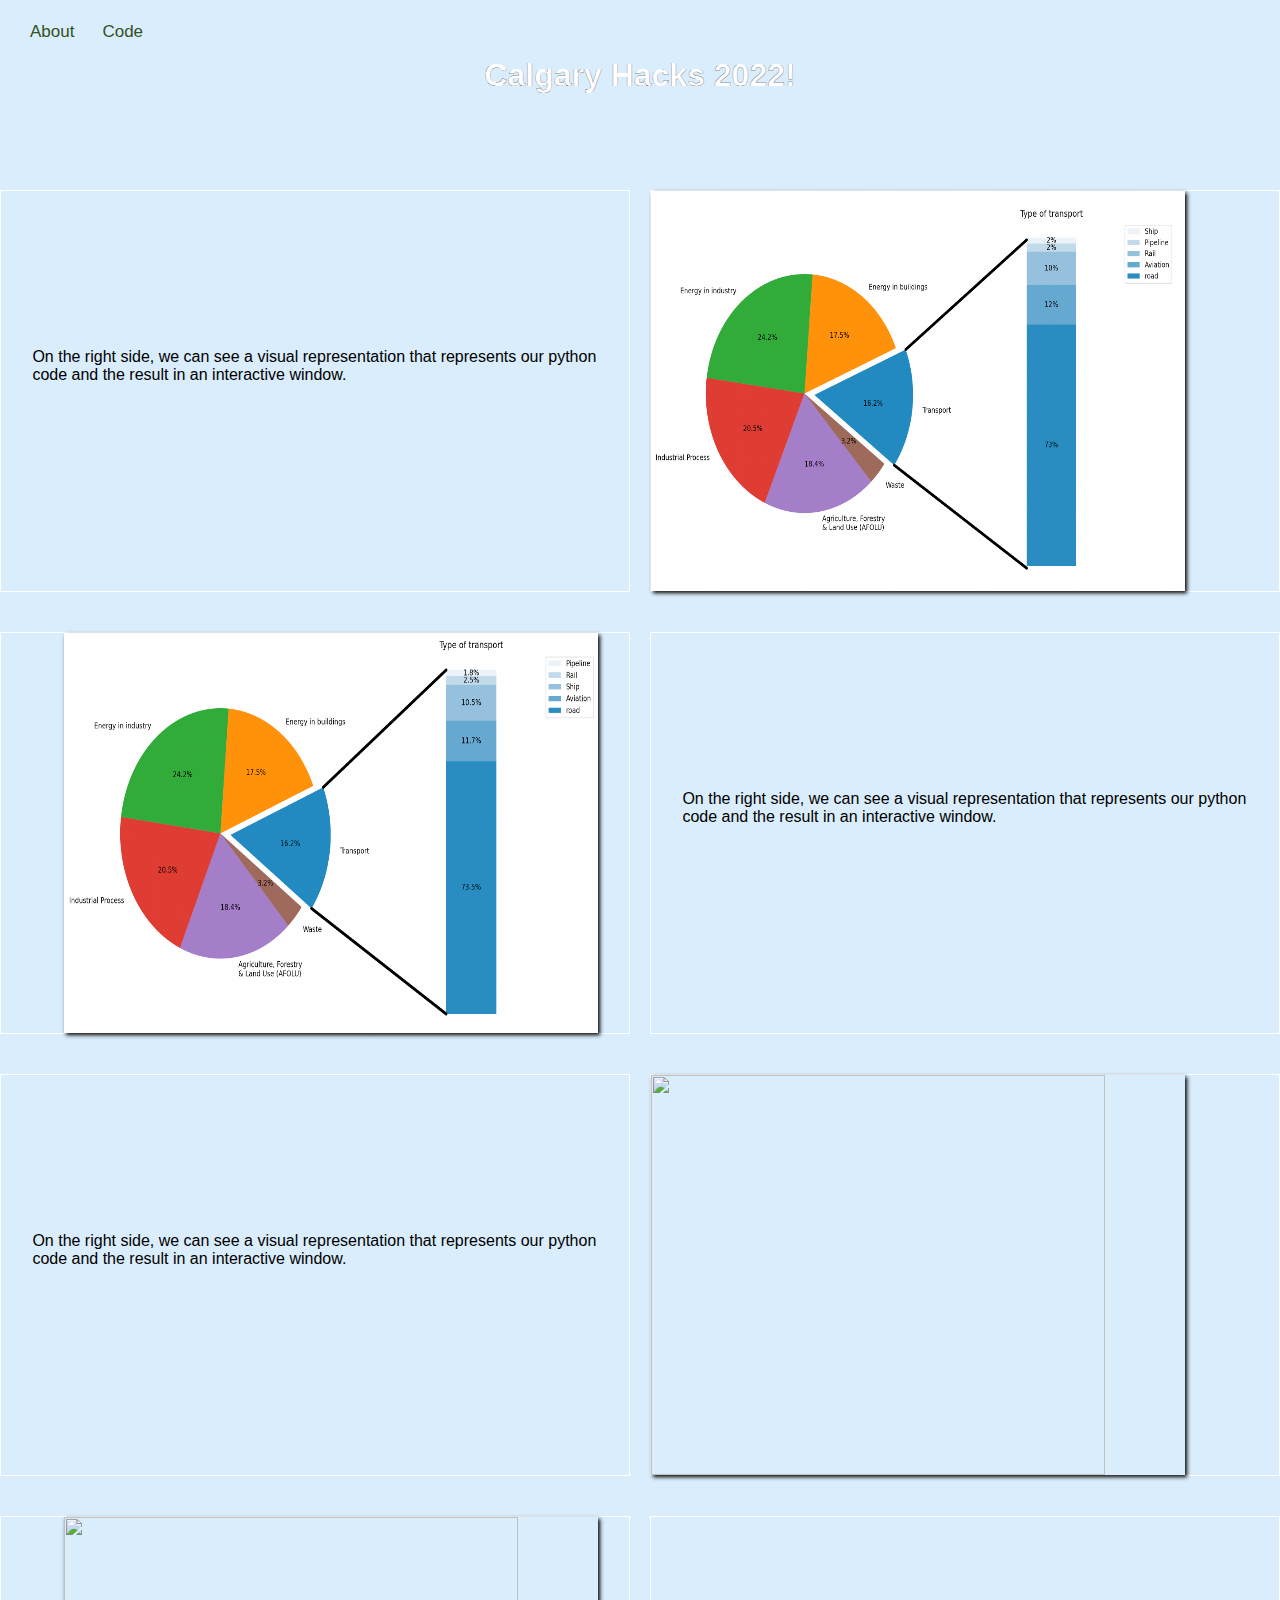
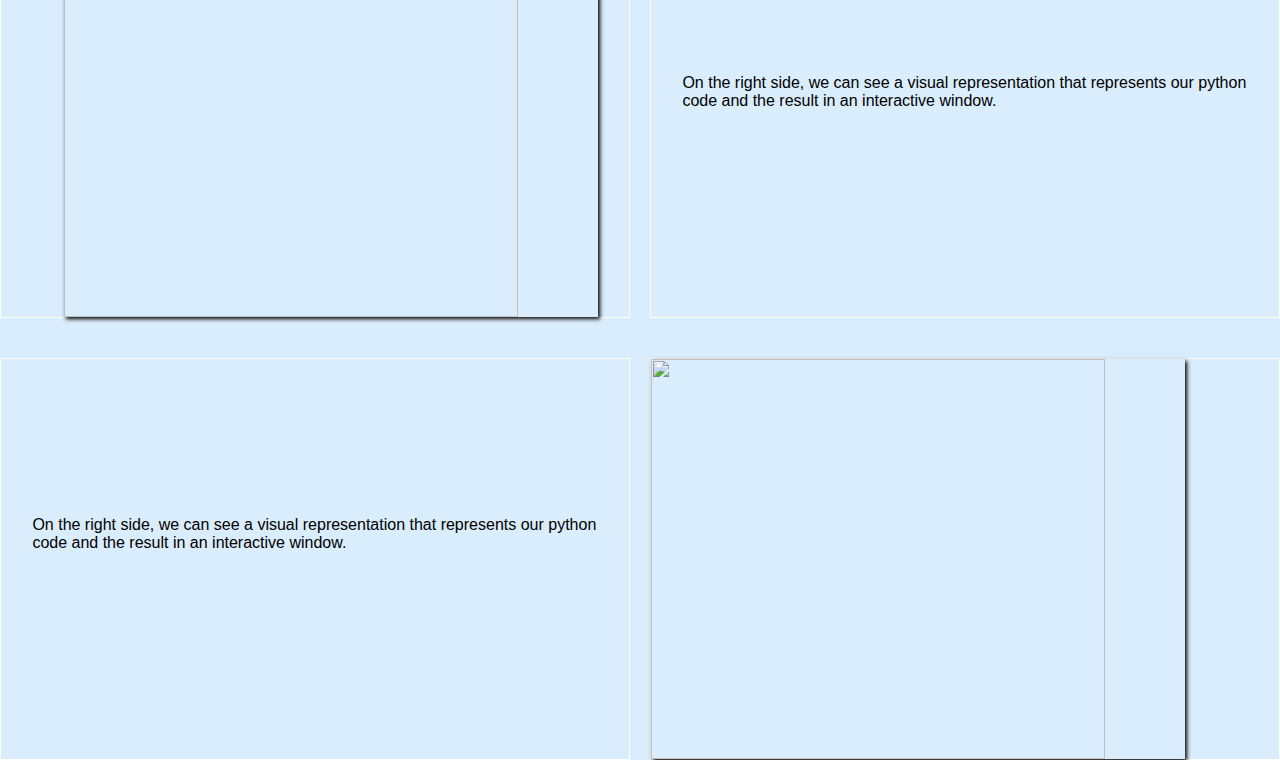
==== index.html @ 286ade3c "Update index.html" ====
<html>
  <head>
    <title>CalgaryHacks</title>
    <link href="https://psycho-baller.github.io/CalgaryHacks/index_css.css" rel="stylesheet" type="text/css"/>
  </head>
  
  <body>
    <link href="https://psycho-baller.github.io/CalgaryHacks/mobile.html" media="screen and (max-width: 550px)" />

    
    <audio autoplay>
    <source src="https://psycho-baller.github.io/CalgaryHacks/song.mp3" type="audio/mpeg">
    </audio>
    
    <div class="headline">
      
    <video class="vid" width="100%" autoplay muted>
    <source src="https://psycho-baller.github.io/CalgaryHacks/images/Forest - 18534-2.mp4" type="video/mp4">
    </video>
      
    <div class="buttons">
    <div class="pill-nav">
    <a href="https://psycho-baller.github.io/CalgaryHacks/about.html">About</a>
    <a href="https://github.com/psycho-baller/CalgaryHacks">Code</a>
    </div>
    </div>
      
    <h1 class="intro">Calgary Hacks 2022!</h1>
      
    </div>
    
    <!-- 1 -->
    
    <div class="flex-container">

    <div class="flex-child magenta">
      <p class="paragraph_left">On the right side, we can see a visual representation that represents our python code and the result in an interactive window.</p>
    </div>
    
    <div class="flex-child green">
      <img class="img_right" src="https://psycho-baller.github.io/CalgaryHacks/images/1.png">
      <!--<iframe src="https://trinket.io/embed/python/3d8d7ce66b?runOption=run" width="100%" height="356" frameborder="0" marginwidth="0" marginheight="0" allowfullscreen></iframe>-->
    </div>
  
    </div>
    
    <!-- 2 -->
    
    <div class="flex-container">
        
    <div class="flex-child magenta">
      <img class="img_left" src="https://psycho-baller.github.io/CalgaryHacks/images/2.png">
    </div>
    
    <div class="flex-child green">
      <p class="paragraph_right">On the right side, we can see a visual representation that represents our python code and the result in an interactive window.</p>
    </div>
  
    </div>
    
    <!-- 3 -->
    
    <div class="flex-container">

    <div class="flex-child magenta">
      <p class="paragraph_left">On the right side, we can see a visual representation that represents our python code and the result in an interactive window.</p>
    </div>
    
    <div class="flex-child green">
      <img class="img_right" src="https://psycho-baller.github.io/CalgaryHacks/images/3.png">
      <!--<iframe src="https://trinket.io/embed/python/3d8d7ce66b?runOption=run" width="100%" height="356" frameborder="0" marginwidth="0" marginheight="0" allowfullscreen></iframe>-->
    </div>
  
    </div>
    
    <!-- 4 -->
    
    <div class="flex-container">
        
    <div class="flex-child magenta">
      <img class="img_left" src="https://psycho-baller.github.io/CalgaryHacks/images/4.png">
    </div>
    
    <div class="flex-child green">
      <p class="paragraph_right">On the right side, we can see a visual representation that represents our python code and the result in an interactive window.</p>
    </div>
  
    </div>
    
    <!-- 5 -->
    
    <div class="flex-container">

    <div class="flex-child magenta">
      <p class="paragraph_left">On the right side, we can see a visual representation that represents our python code and the result in an interactive window.</p>
    </div>
    
    <div class="flex-child green">
      <img class="img_right" src="https://psycho-baller.github.io/CalgaryHacks/images/5.png">
      <!--<iframe src="https://trinket.io/embed/python/3d8d7ce66b?runOption=run" width="100%" height="356" frameborder="0" marginwidth="0" marginheight="0" allowfullscreen></iframe>-->
    </div>
  
    </div>
    
  </body>

</html>
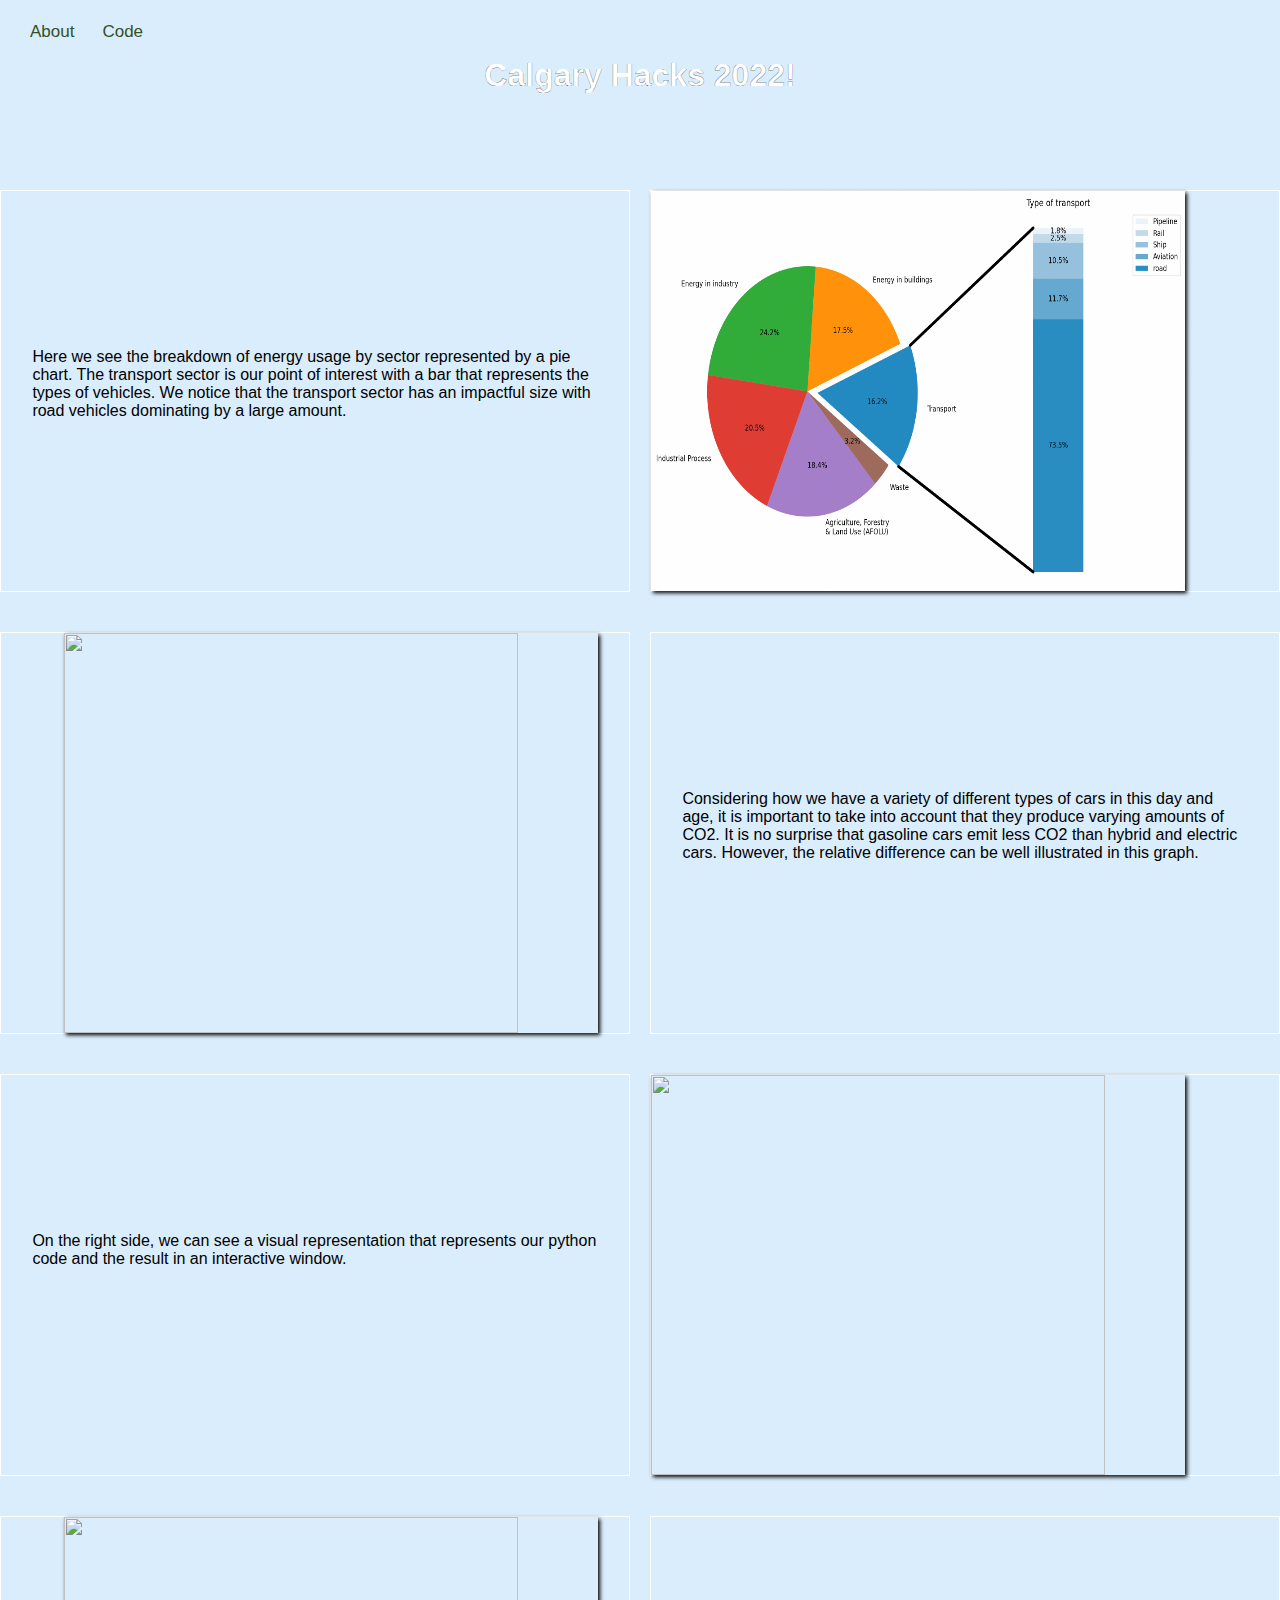
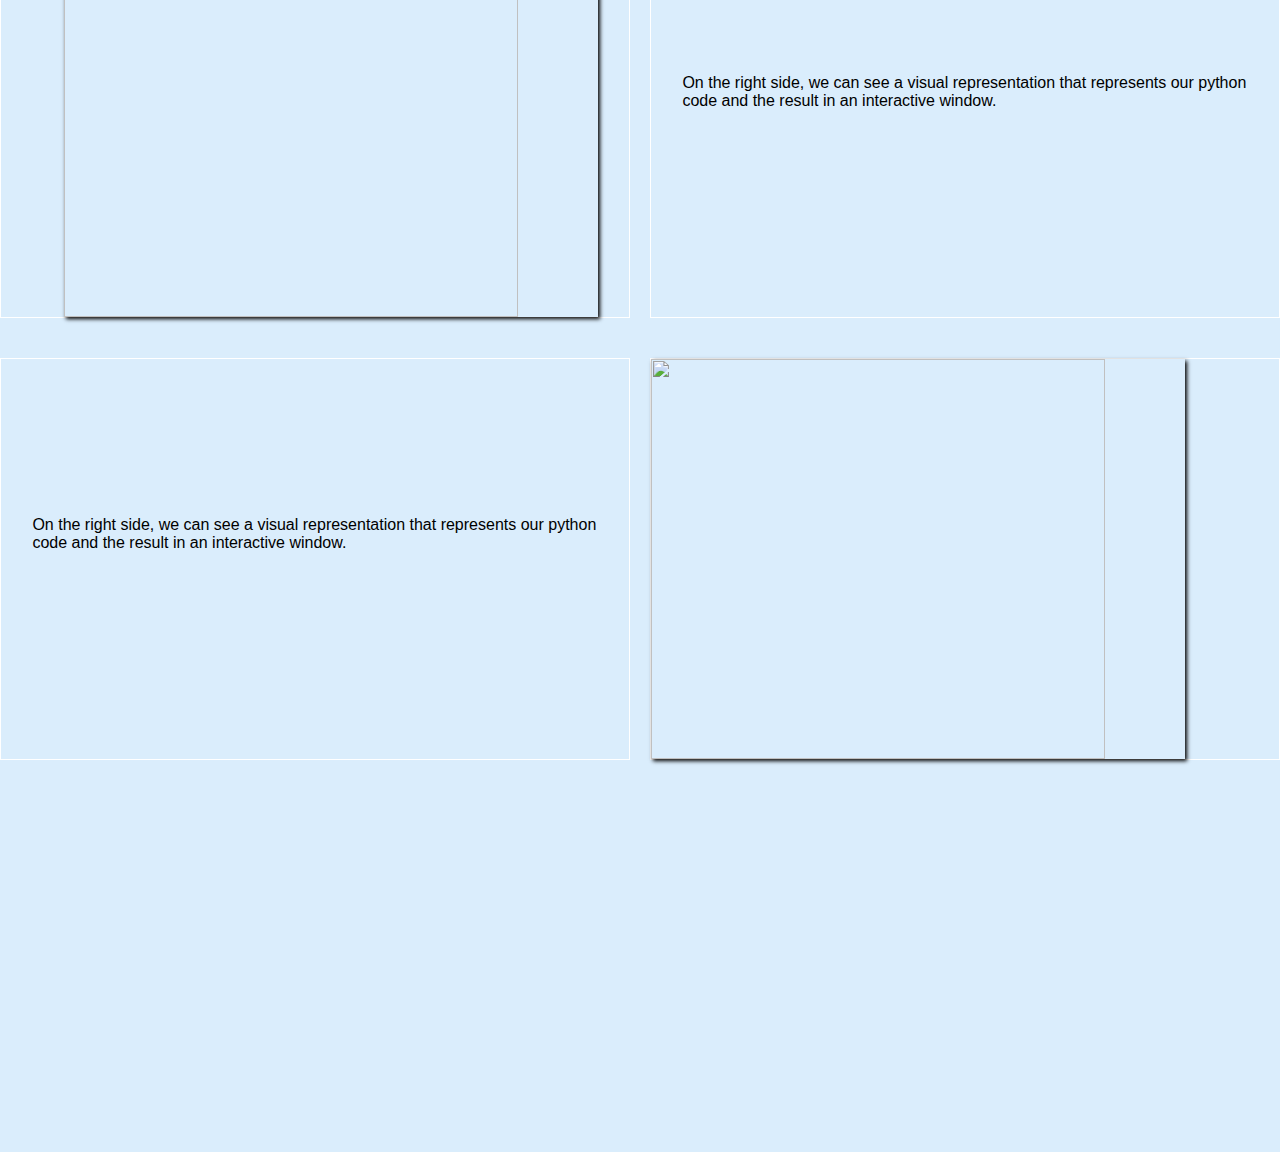
==== commit e830a734: "Update index.html" ====
--- a/index.html
+++ b/index.html
@@ -4,13 +4,171 @@
     <link href="https://psycho-baller.github.io/CalgaryHacks/index_css.css" rel="stylesheet" type="text/css"/>
   </head>
   
+  <style>
+  @media only screen and (max-width: 450px){
+  
+    *{
+  margin: 0;
+  padding: 0;
+  font-family: Arial, Helvetica, sans-serif;
+}
+
+body{
+ font-family: Arial, Helvetica, sans-serif; 
+ background-color: rgb(218, 237, 252);
+}
+.intro{
+  color: white;
+  -webkit-text-stroke: 0.2px black;
+  /*text-align: center;*/
+  position: absolute;
+  z-index: 1;
+  top: 50%;
+  left: 50%;
+  transform: translate(-50%, -50%);
+  display: none;
+}
+
+.headline{
+  width: 100%;
+  margin: 0;
+  padding: 0;
+  position: relative;
+  text-align: center;
+  display: none;
+}
+
+.vid{
+ margin: 0;
+ padding: 0;
+ height: 100%;
+}
+
+.flex-container {
+    display: flex;
+  display: none;
+}
+
+.flex-child {
+    flex: 1;
+    border: 1px solid white;
+    margin-top: 40px;
+    /*margin-bottom: 40px;*/
+  display: none;
+}  
+
+.flex-child:first-child {
+    margin-right: 20px;
+    /*margin-left: 20px;*/
+  display: none;
+} 
+.flex-child:second-child{
+    margin-right: 20px; 
+  display: none;
+}
+
+
+.img_right{
+  width: 85%;
+  height: 400;
+  box-shadow: 2px 2px 4px #000000;
+  /*margin-left: 10%;*/
+  margin-right: 10%;
+  display: none;
+}
+
+
+.buttons{
+  position: absolute;
+  top: 8px;
+  left: 16px;
+  display: none;
+}
+.pill-nav a {
+  display: inline-block;
+  color: rgb(51,81,37);
+  text-align: center;
+  padding: 14px;
+  text-decoration: none;
+  font-size: 17px;
+  border-radius: 5px;
+  z-index: 1;
+  float: left;
+  display: none;
+}
+
+.pill-nav a:hover {
+  background-color: green;
+  color: black;
+  display: none;
+}
+
+.paragraph_left{
+  margin-top: 25%;
+  margin-right: 5%;
+  margin-left: 5%;
+  display: none;
+}
+
+.img_left{
+  width: 85%;
+  height: 400;
+  box-shadow: 2px 2px 4px #000000;
+  margin-left: 10%;
+  /*margin-right: 10%;*/
+  display: none;
+}
+
+.paragraph_right{
+  margin-top: 25%;
+  margin-right: 5%;
+  margin-left: 5%;
+  display: none;
+}
+
+
+.column {
+  float: left;
+  width: 25%;
+  margin-bottom: 16px;
+  padding: 0 8px;
+  display: none;
+}
+
+.card {
+  box-shadow: 0 4px 8px 0 rgba(0, 0, 0, 0.2);
+  margin: 8px;
+  display: none;
+}
+
+.container {
+  padding: 0 16px;
+  display: none;
+}
+
+.container::after, .row::after {
+  content: "";
+  clear: both;
+  display: table;
+  display: none;
+}
+
+.title {
+  color: grey;
+  display: none;
+}
+  
+  }
+
+  </style>
+  
   <body>
-    <link href="https://psycho-baller.github.io/CalgaryHacks/mobile.html" media="screen and (max-width: 550px)" />
-
-    
-    <audio autoplay>
+    <!--<link href="https://psycho-baller.github.io/CalgaryHacks/mobile.html" media="screen and (max-width: 550px)" />-->
+
+    
+    <!--<audio autoplay>
     <source src="https://psycho-baller.github.io/CalgaryHacks/song.mp3" type="audio/mpeg">
-    </audio>
+    </audio>-->
     
     <div class="headline">
       
@@ -34,7 +192,7 @@
     <div class="flex-container">
 
     <div class="flex-child magenta">
-      <p class="paragraph_left">On the right side, we can see a visual representation that represents our python code and the result in an interactive window.</p>
+      <p class="paragraph_left">Here we see the breakdown of energy usage by sector represented by a pie chart. The transport sector is our point of interest with a bar that represents the types of vehicles. We notice that the transport sector has an impactful size with road vehicles dominating by a large amount.</p>
     </div>
     
     <div class="flex-child green">
@@ -53,7 +211,7 @@
     </div>
     
     <div class="flex-child green">
-      <p class="paragraph_right">On the right side, we can see a visual representation that represents our python code and the result in an interactive window.</p>
+      <p class="paragraph_right">Considering how we have a variety of different types of cars in this day and age, it is important to take into account that they produce varying amounts of CO2. It is no surprise that gasoline cars emit less CO2 than hybrid and electric cars. However, the relative difference can be well illustrated in this graph.</p>
     </div>
   
     </div>
@@ -102,6 +260,9 @@
   
     </div>
     
+    <br><br>
+    <iframe src="https://trinket.io/embed/python/f6bc8fa0df" width="100%" height="356" frameborder="0" marginwidth="0" marginheight="0" allowfullscreen></iframe>
+    
   </body>
 
 </html>
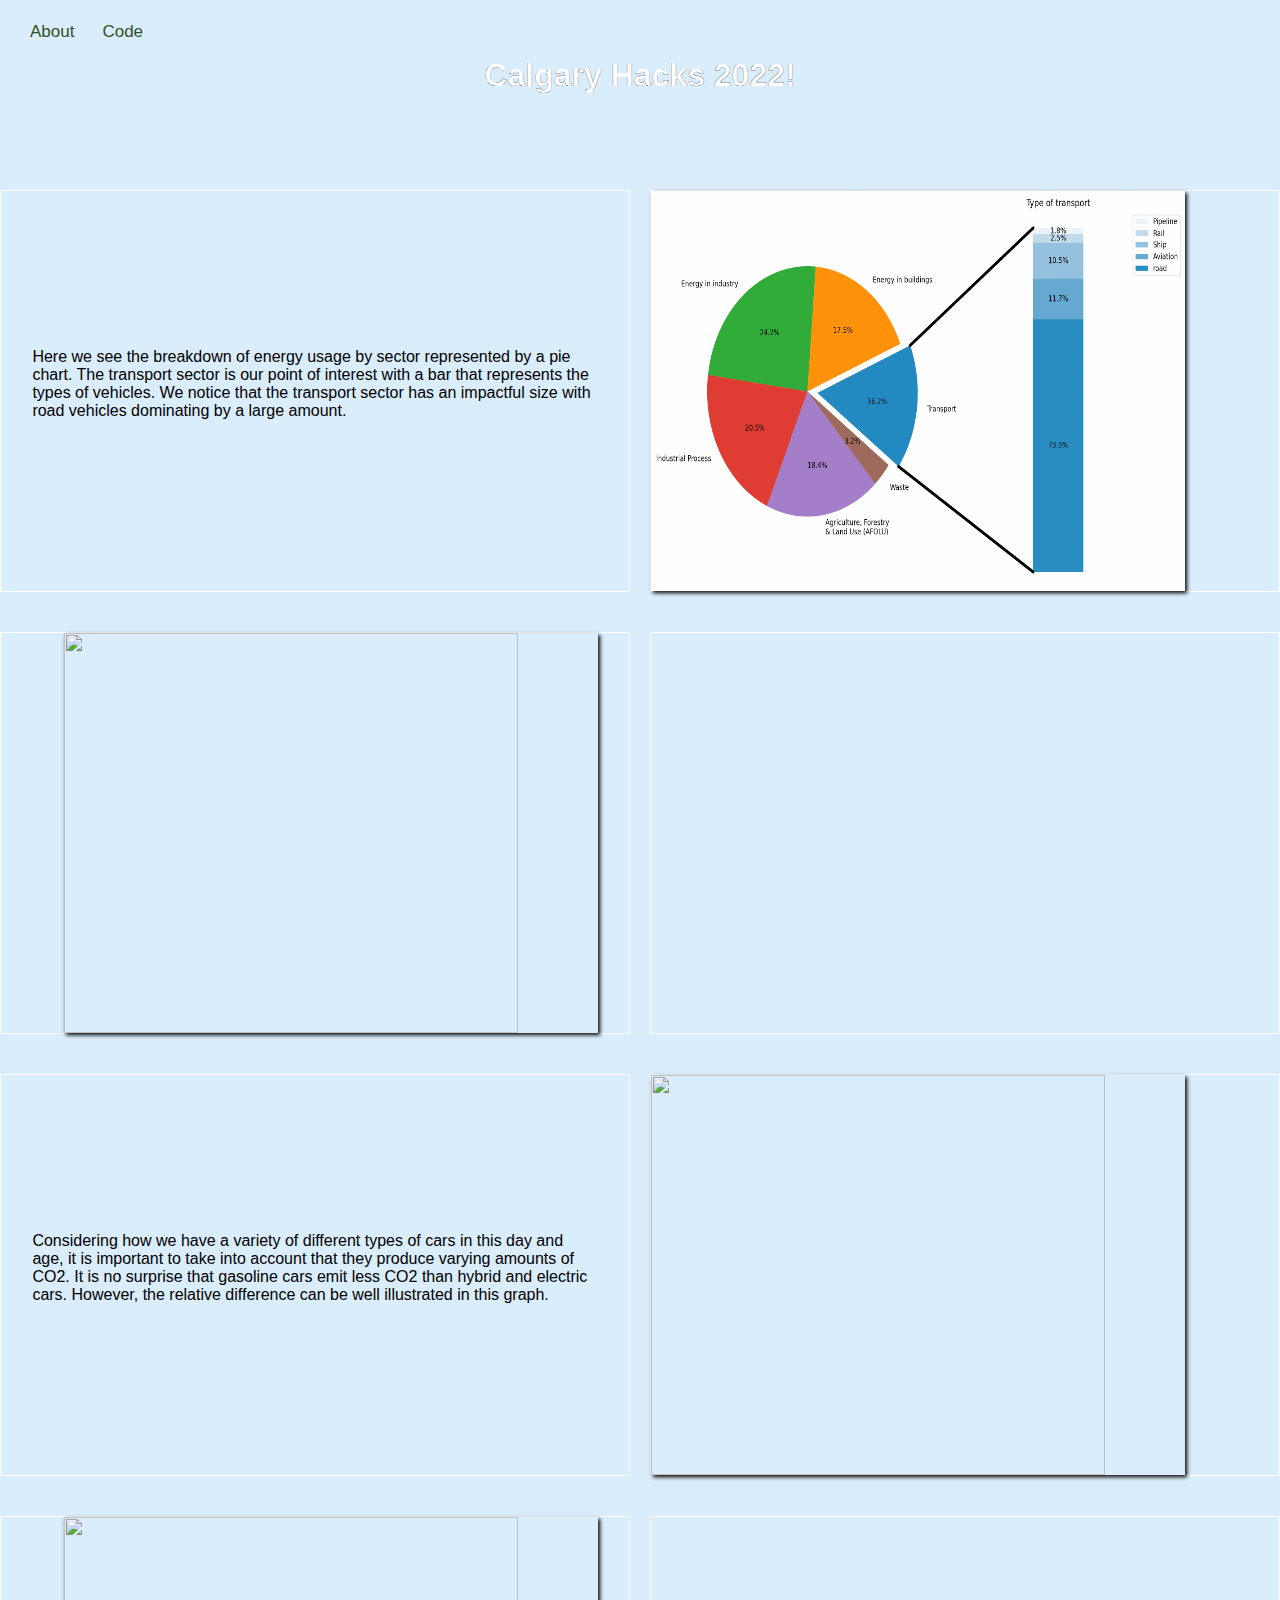
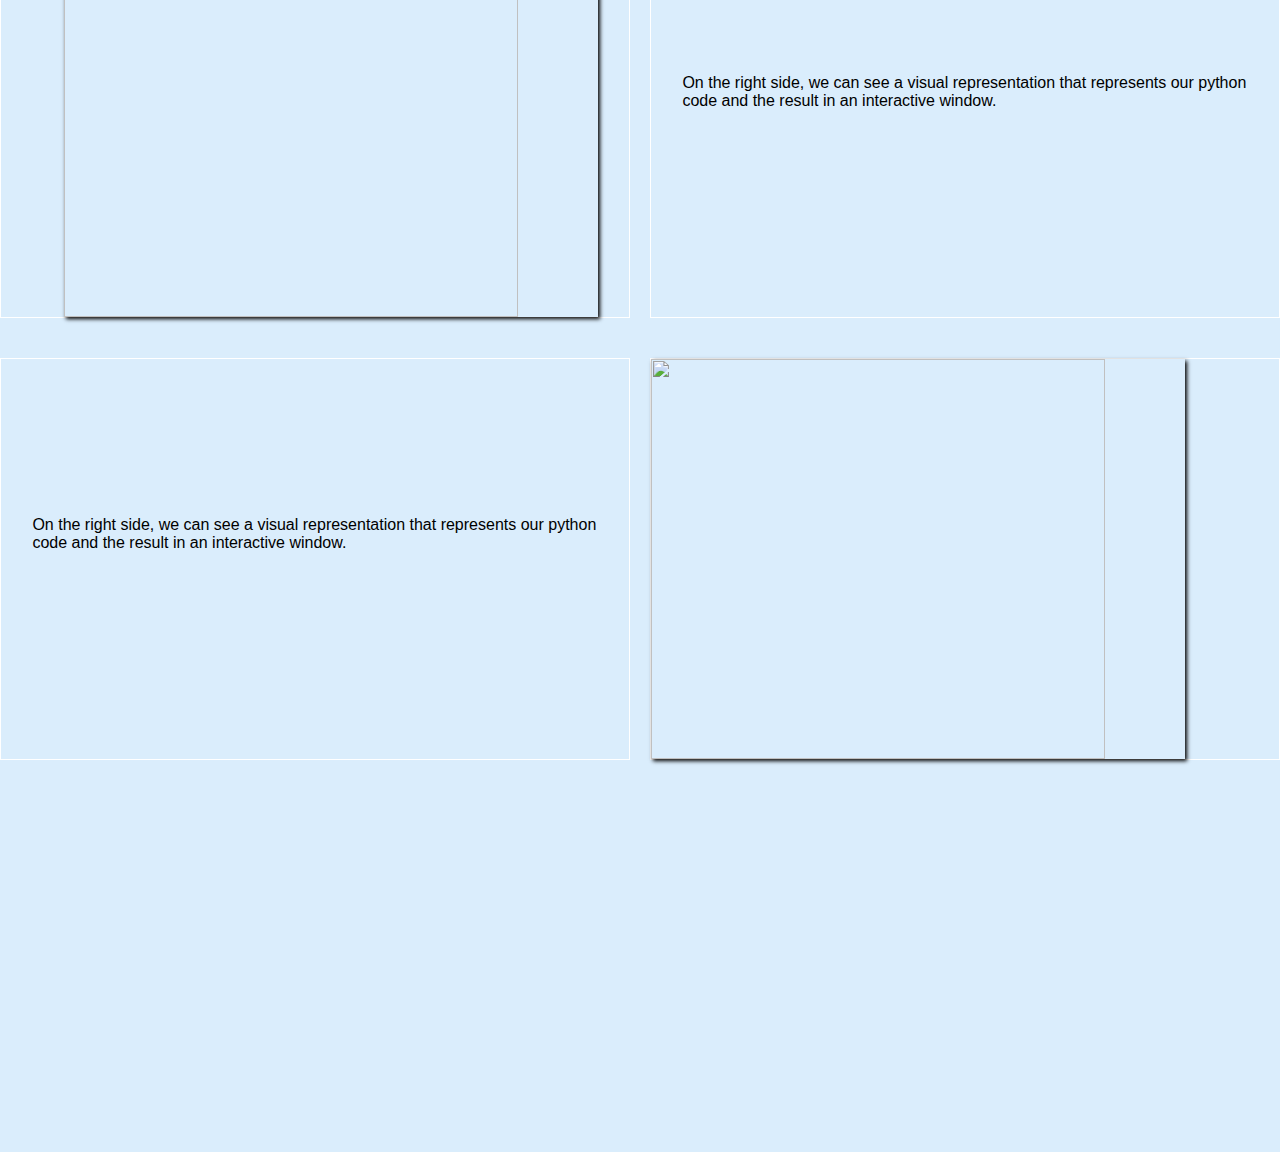
==== commit b4cd252e: "Update index.html" ====
--- a/index.html
+++ b/index.html
@@ -211,7 +211,7 @@
     </div>
     
     <div class="flex-child green">
-      <p class="paragraph_right">Considering how we have a variety of different types of cars in this day and age, it is important to take into account that they produce varying amounts of CO2. It is no surprise that gasoline cars emit less CO2 than hybrid and electric cars. However, the relative difference can be well illustrated in this graph.</p>
+      <p class="paragraph_right"></p>
     </div>
   
     </div>
@@ -221,7 +221,7 @@
     <div class="flex-container">
 
     <div class="flex-child magenta">
-      <p class="paragraph_left">On the right side, we can see a visual representation that represents our python code and the result in an interactive window.</p>
+      <p class="paragraph_left">Considering how we have a variety of different types of cars in this day and age, it is important to take into account that they produce varying amounts of CO2. It is no surprise that gasoline cars emit less CO2 than hybrid and electric cars. However, the relative difference can be well illustrated in this graph.</p>
     </div>
     
     <div class="flex-child green">
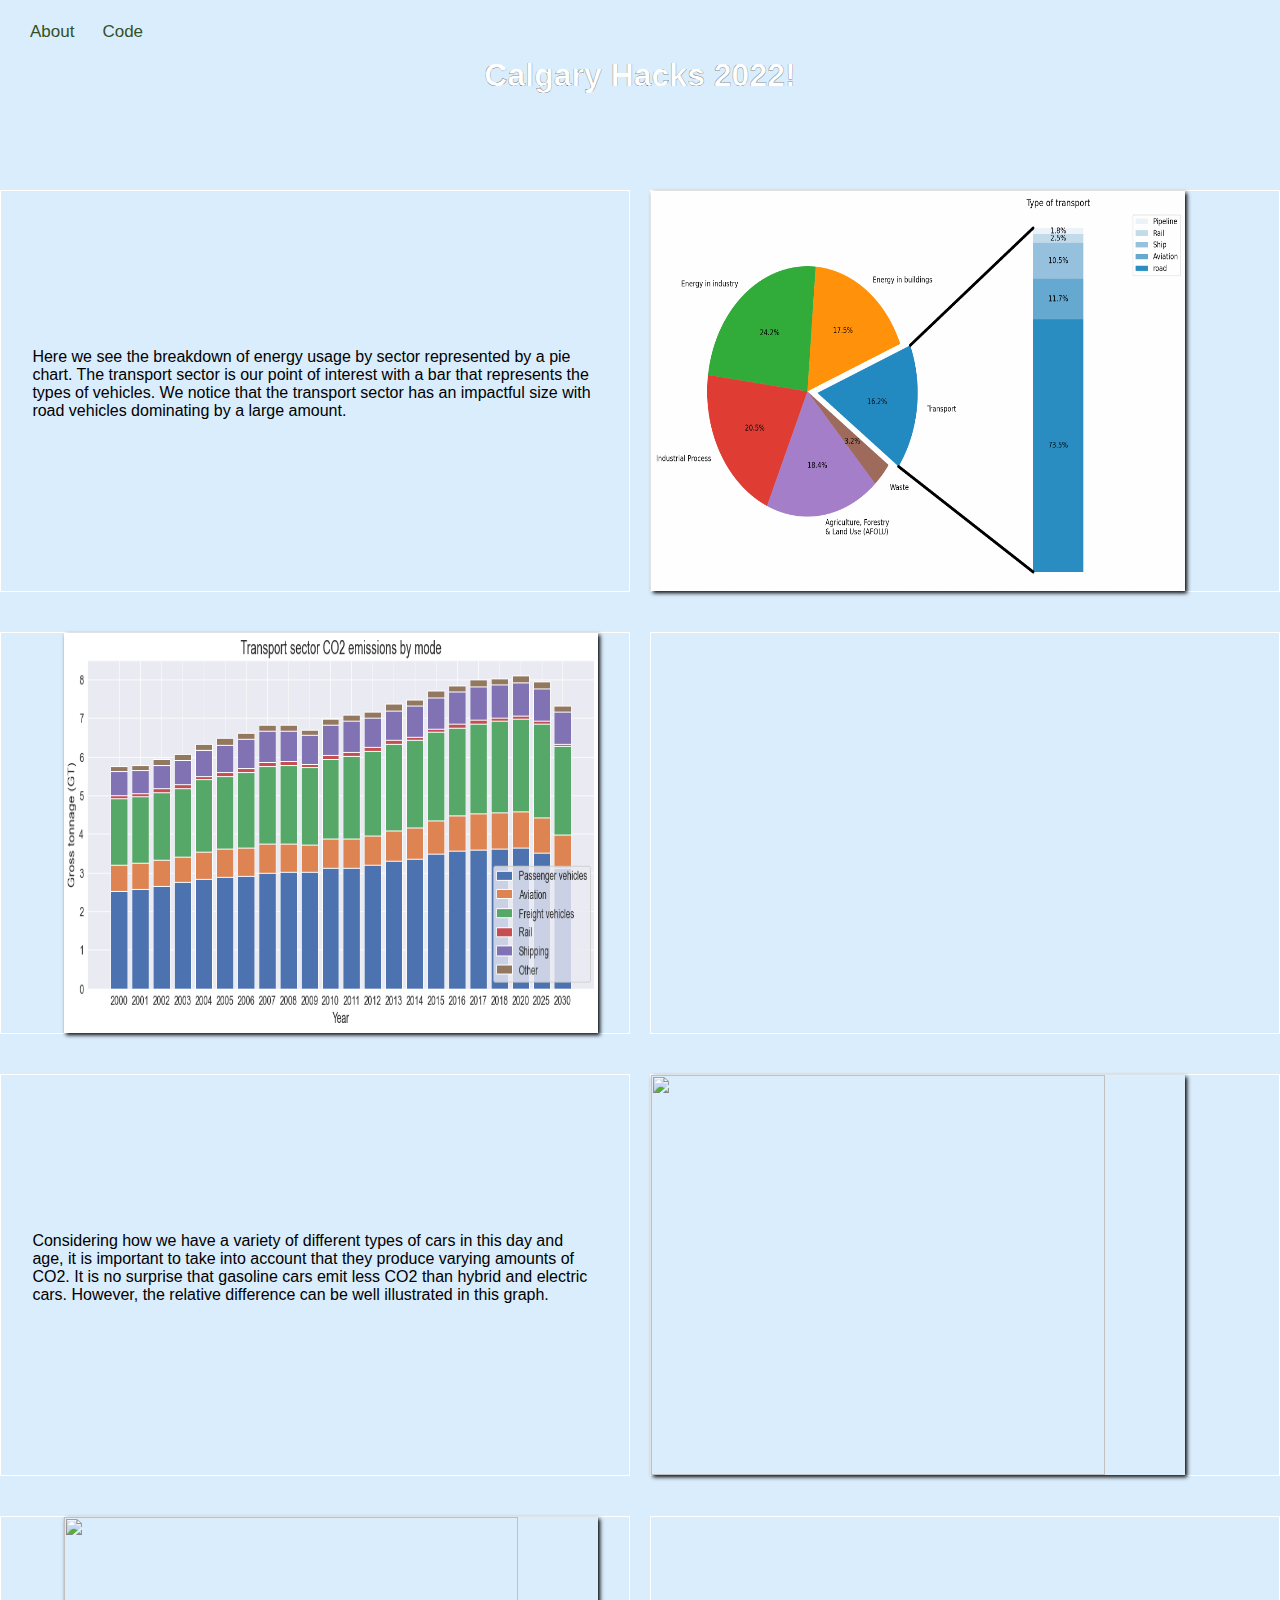
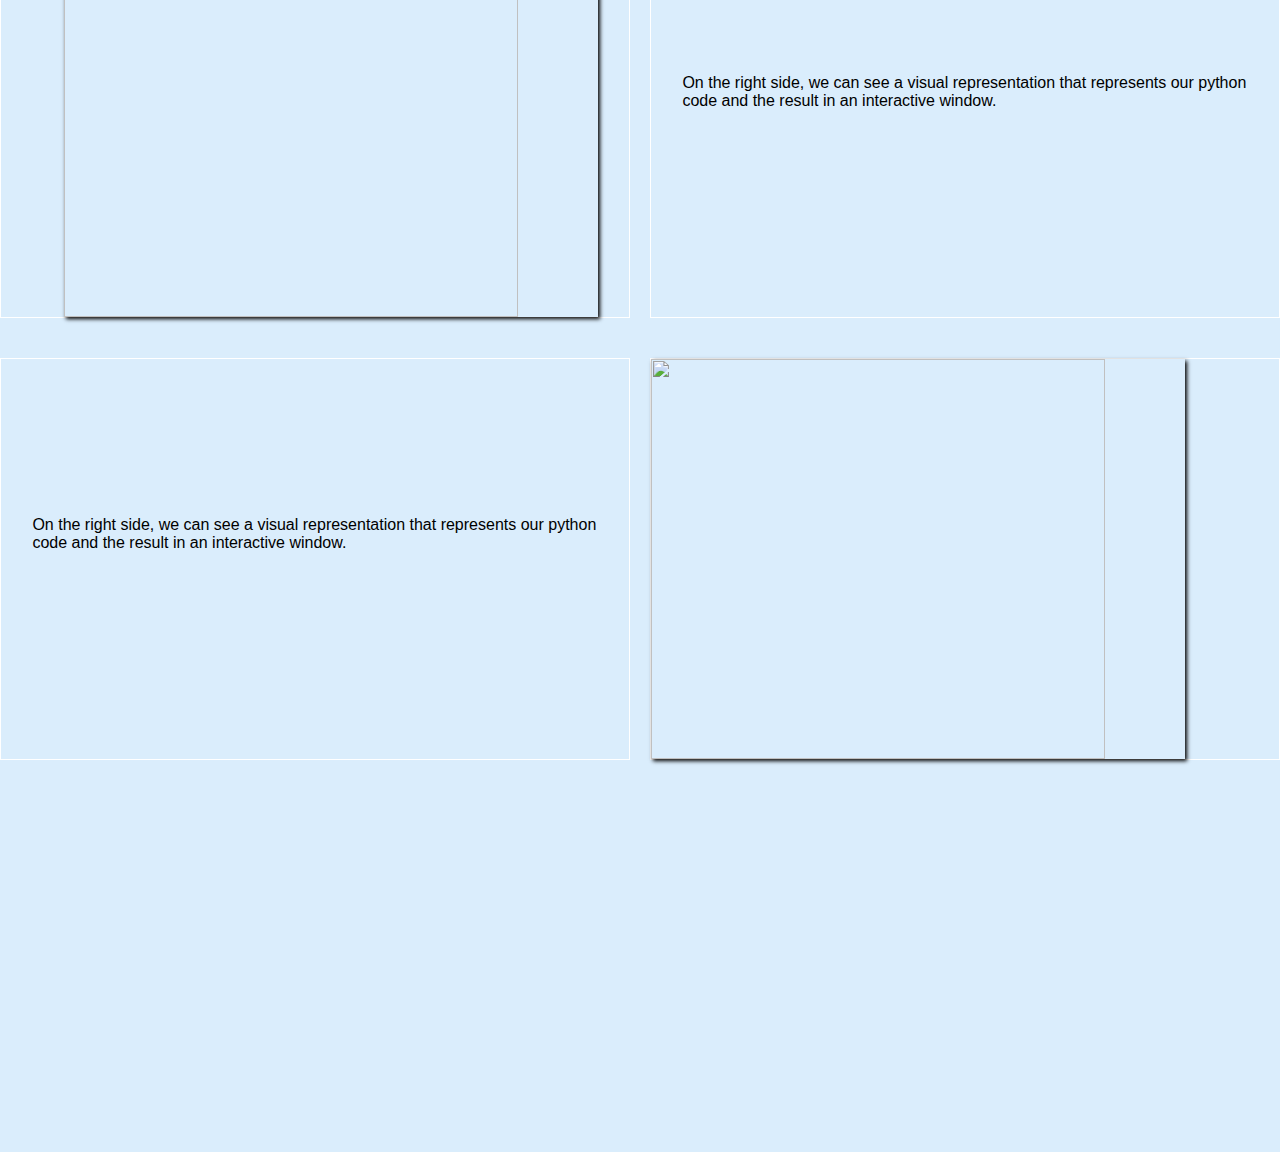
==== commit 5fb5c360: "Update index.html" ====
--- a/index.html
+++ b/index.html
@@ -163,6 +163,8 @@
   </style>
   
   <body>
+    <link rel="icon" href="https://psycho-baller.github.io/CalgaryHacks/images/favicon.ico" type="image/x-icon">
+    
     <!--<link href="https://psycho-baller.github.io/CalgaryHacks/mobile.html" media="screen and (max-width: 550px)" />-->
 
     
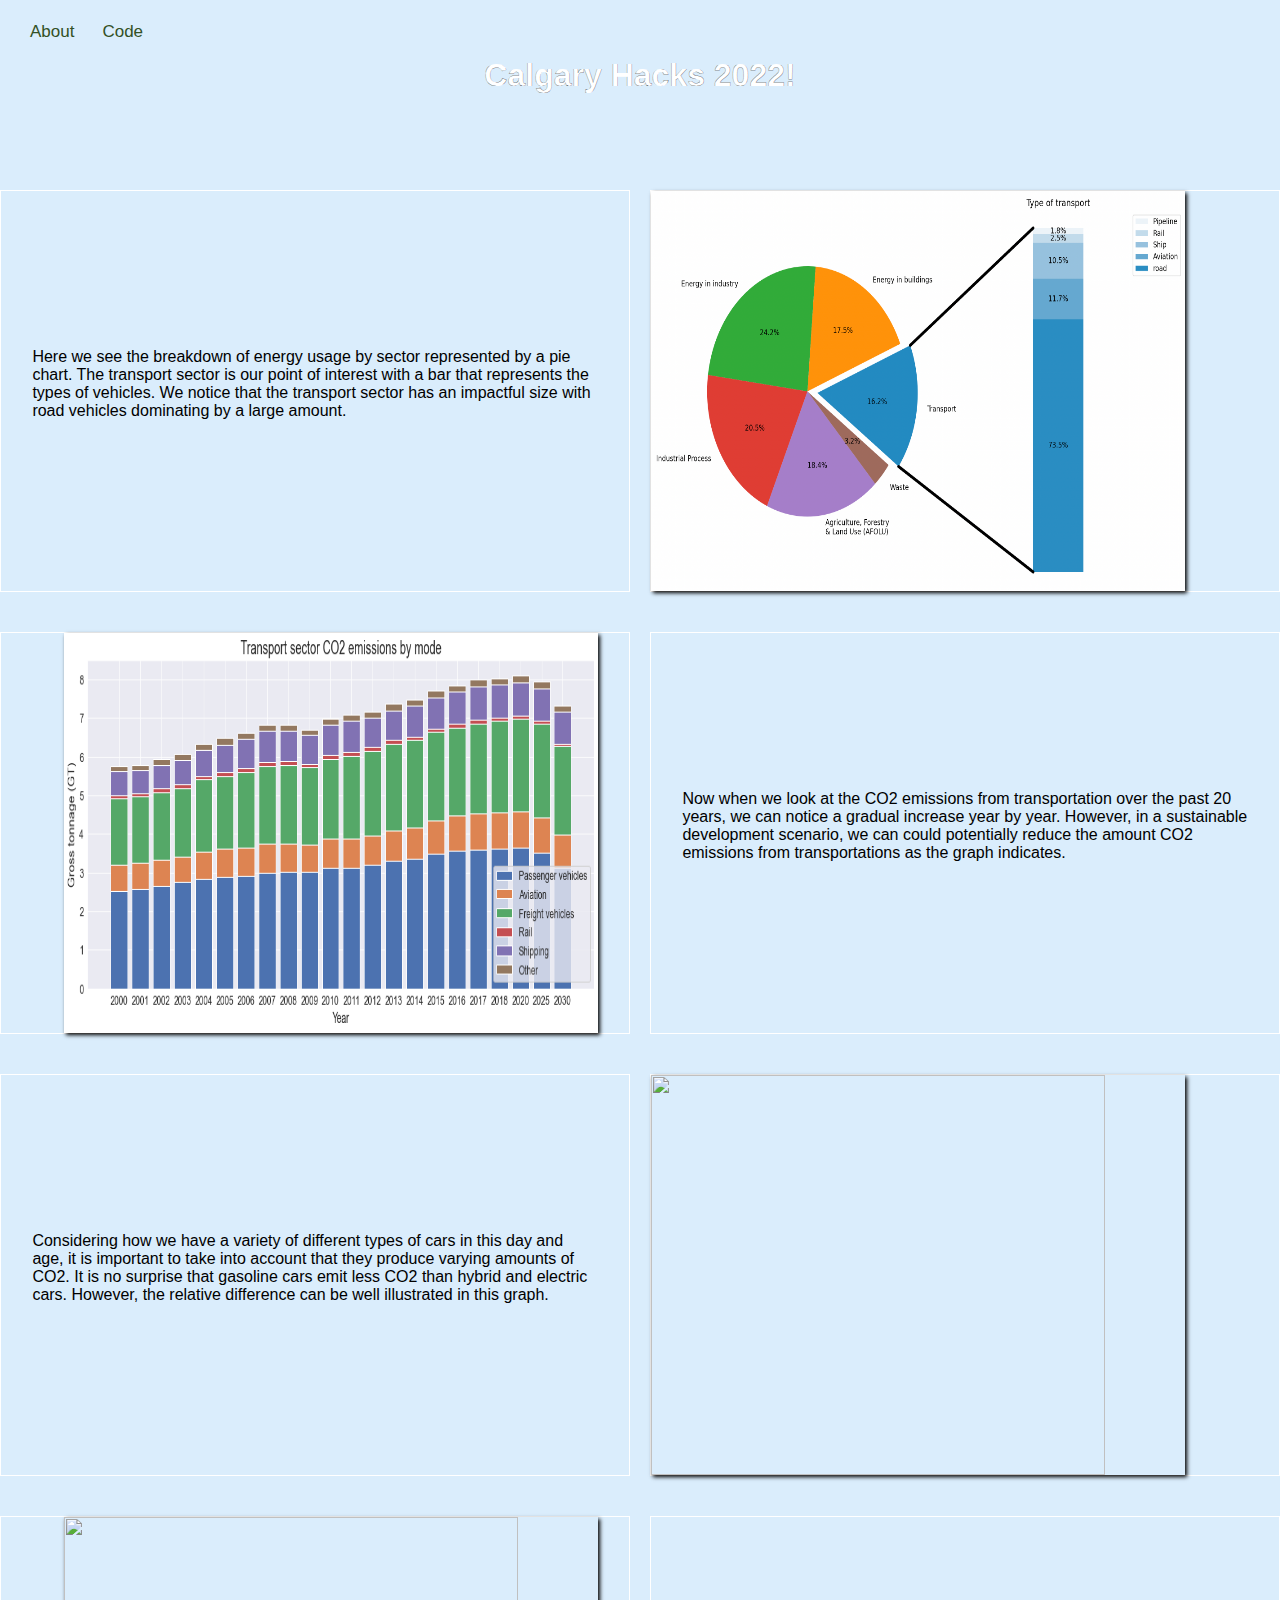
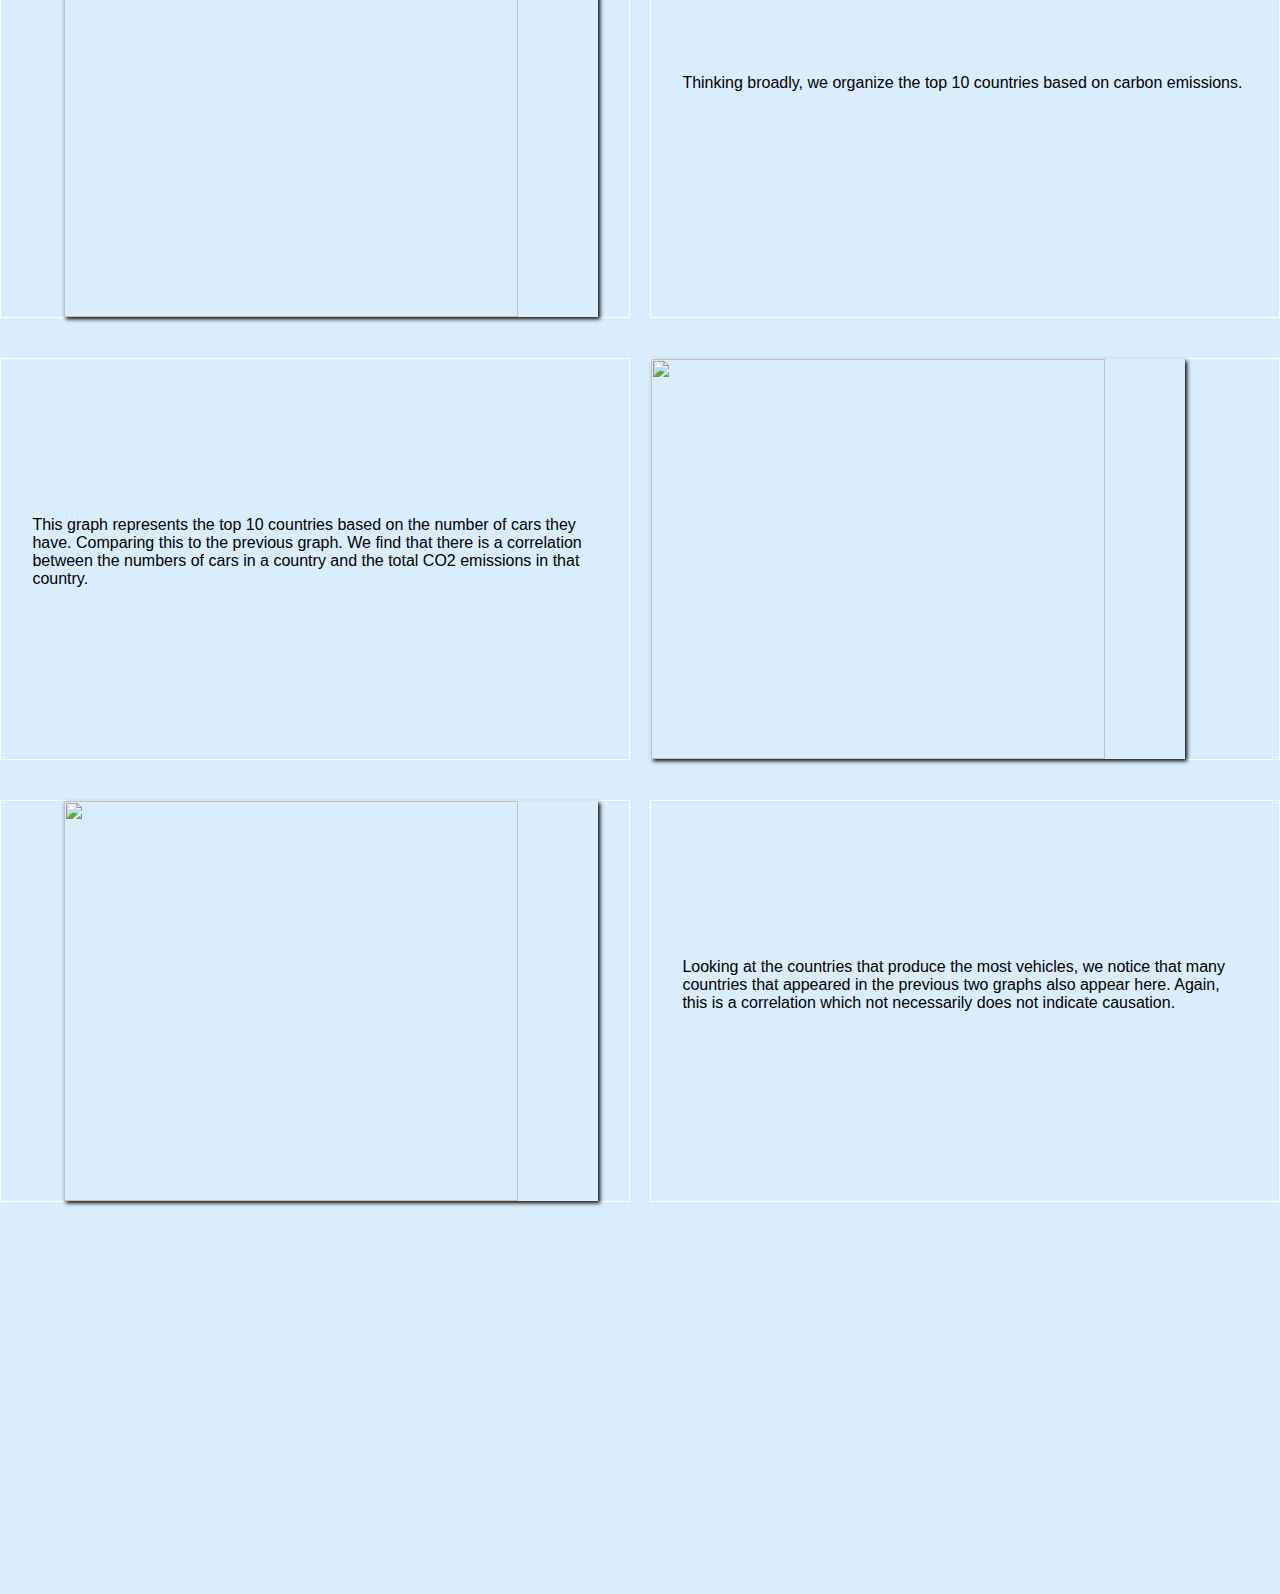
==== commit 3cb0375b: "Update index.html" ====
--- a/index.html
+++ b/index.html
@@ -213,7 +213,7 @@
     </div>
     
     <div class="flex-child green">
-      <p class="paragraph_right"></p>
+      <p class="paragraph_right">Now when we look at the CO2 emissions from transportation over the past 20 years, we can notice a gradual increase year by year. However, in a sustainable development scenario, we can could potentially reduce the amount CO2 emissions from transportations as the graph indicates.</p>
     </div>
   
     </div>
@@ -242,7 +242,7 @@
     </div>
     
     <div class="flex-child green">
-      <p class="paragraph_right">On the right side, we can see a visual representation that represents our python code and the result in an interactive window.</p>
+      <p class="paragraph_right">Thinking broadly, we organize the top 10 countries based on carbon emissions.</p>
     </div>
   
     </div>
@@ -252,7 +252,7 @@
     <div class="flex-container">
 
     <div class="flex-child magenta">
-      <p class="paragraph_left">On the right side, we can see a visual representation that represents our python code and the result in an interactive window.</p>
+      <p class="paragraph_left">This graph represents the top 10 countries based on the number of cars they have. Comparing this to the previous graph. We find that there is a correlation between the numbers of cars in a country and the total CO2 emissions in that country.</p>
     </div>
     
     <div class="flex-child green">
@@ -262,8 +262,22 @@
   
     </div>
     
+    <!-- final -->
+    
+    <div class="flex-container">
+        
+    <div class="flex-child magenta">
+      <img class="img_left" src="https://psycho-baller.github.io/CalgaryHacks/images/final.png">
+    </div>
+    
+    <div class="flex-child green">
+      <p class="paragraph_right">Looking at the countries that produce the most vehicles, we notice that many countries that appeared in the previous two graphs also appear here. Again, this is a correlation which not necessarily does not indicate causation.</p>
+    </div>
+  
+    </div>
+    
     <br><br>
-    <iframe src="https://trinket.io/embed/python/f6bc8fa0df" width="100%" height="356" frameborder="0" marginwidth="0" marginheight="0" allowfullscreen></iframe>
+    <iframe src="https://trinket.io/embed/python/44b1750293" width="100%" height="356" frameborder="0" marginwidth="0" marginheight="0" allowfullscreen></iframe>
     
   </body>
 
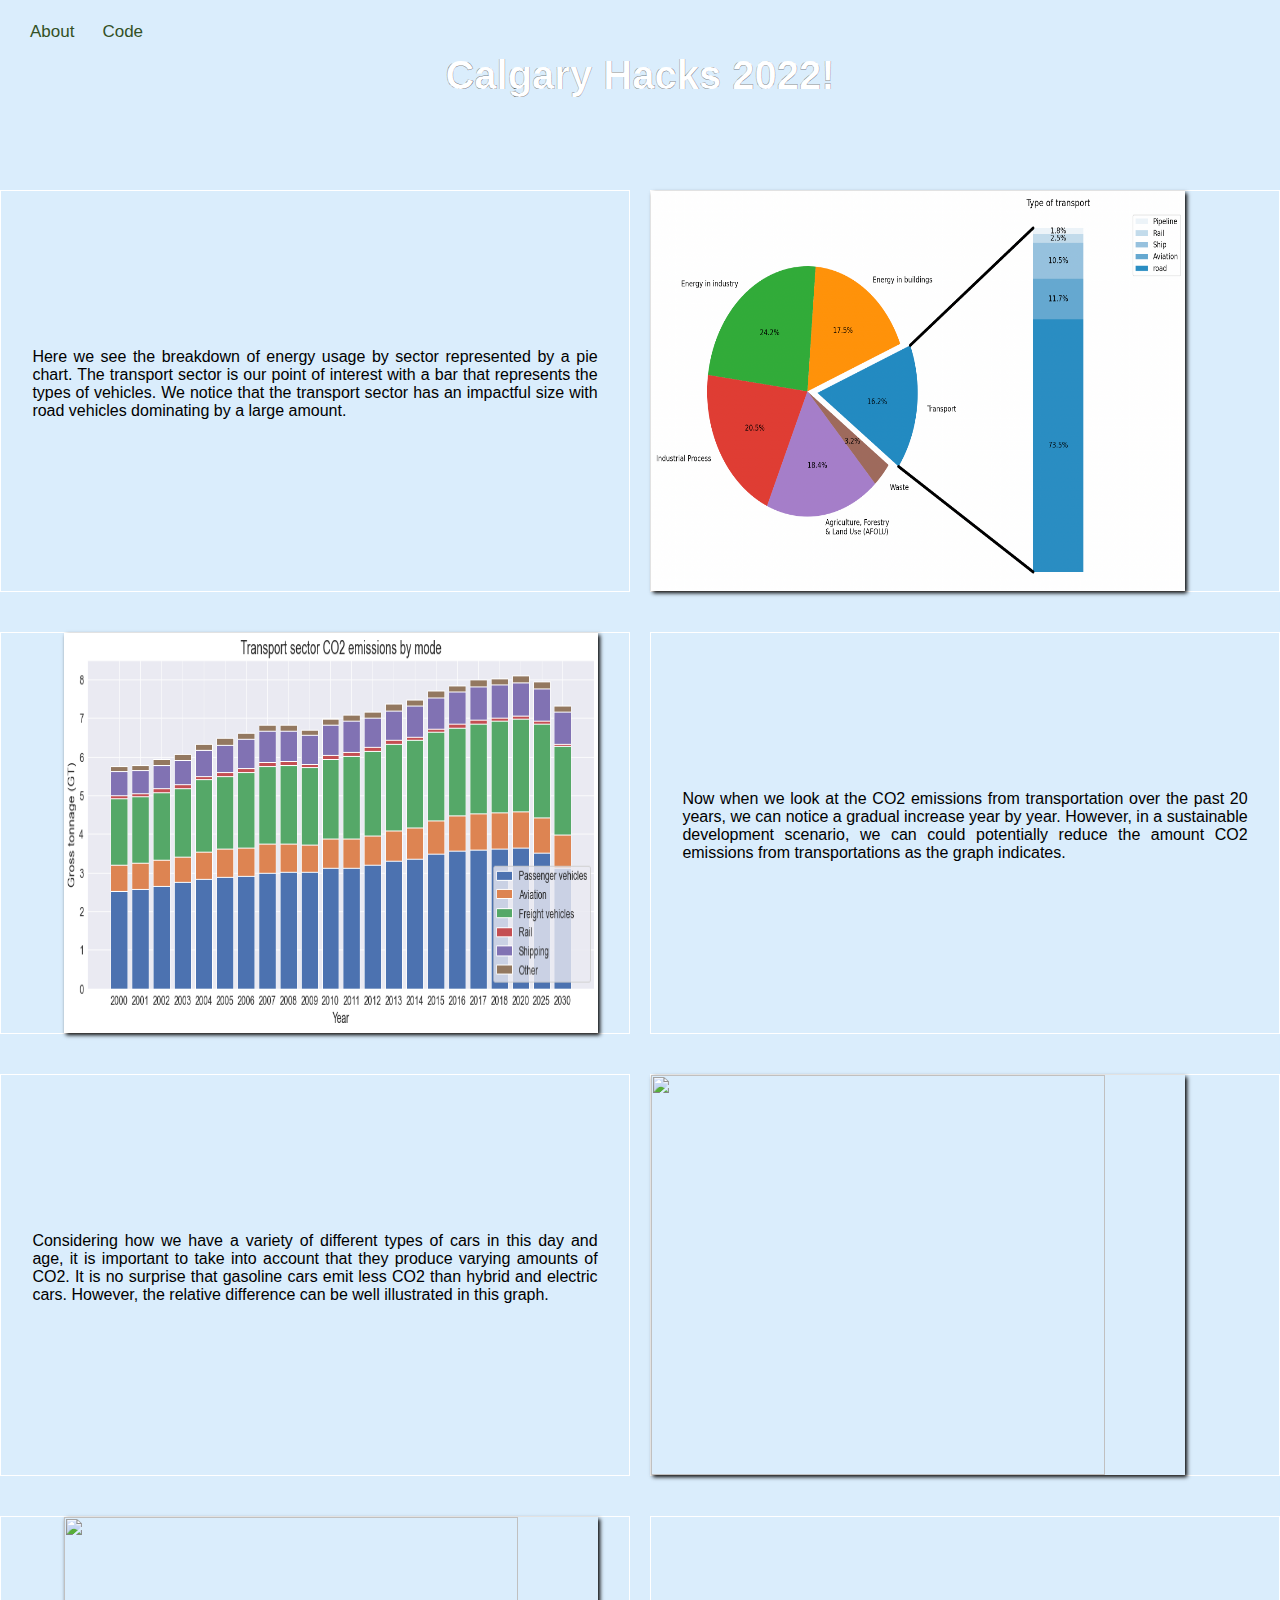
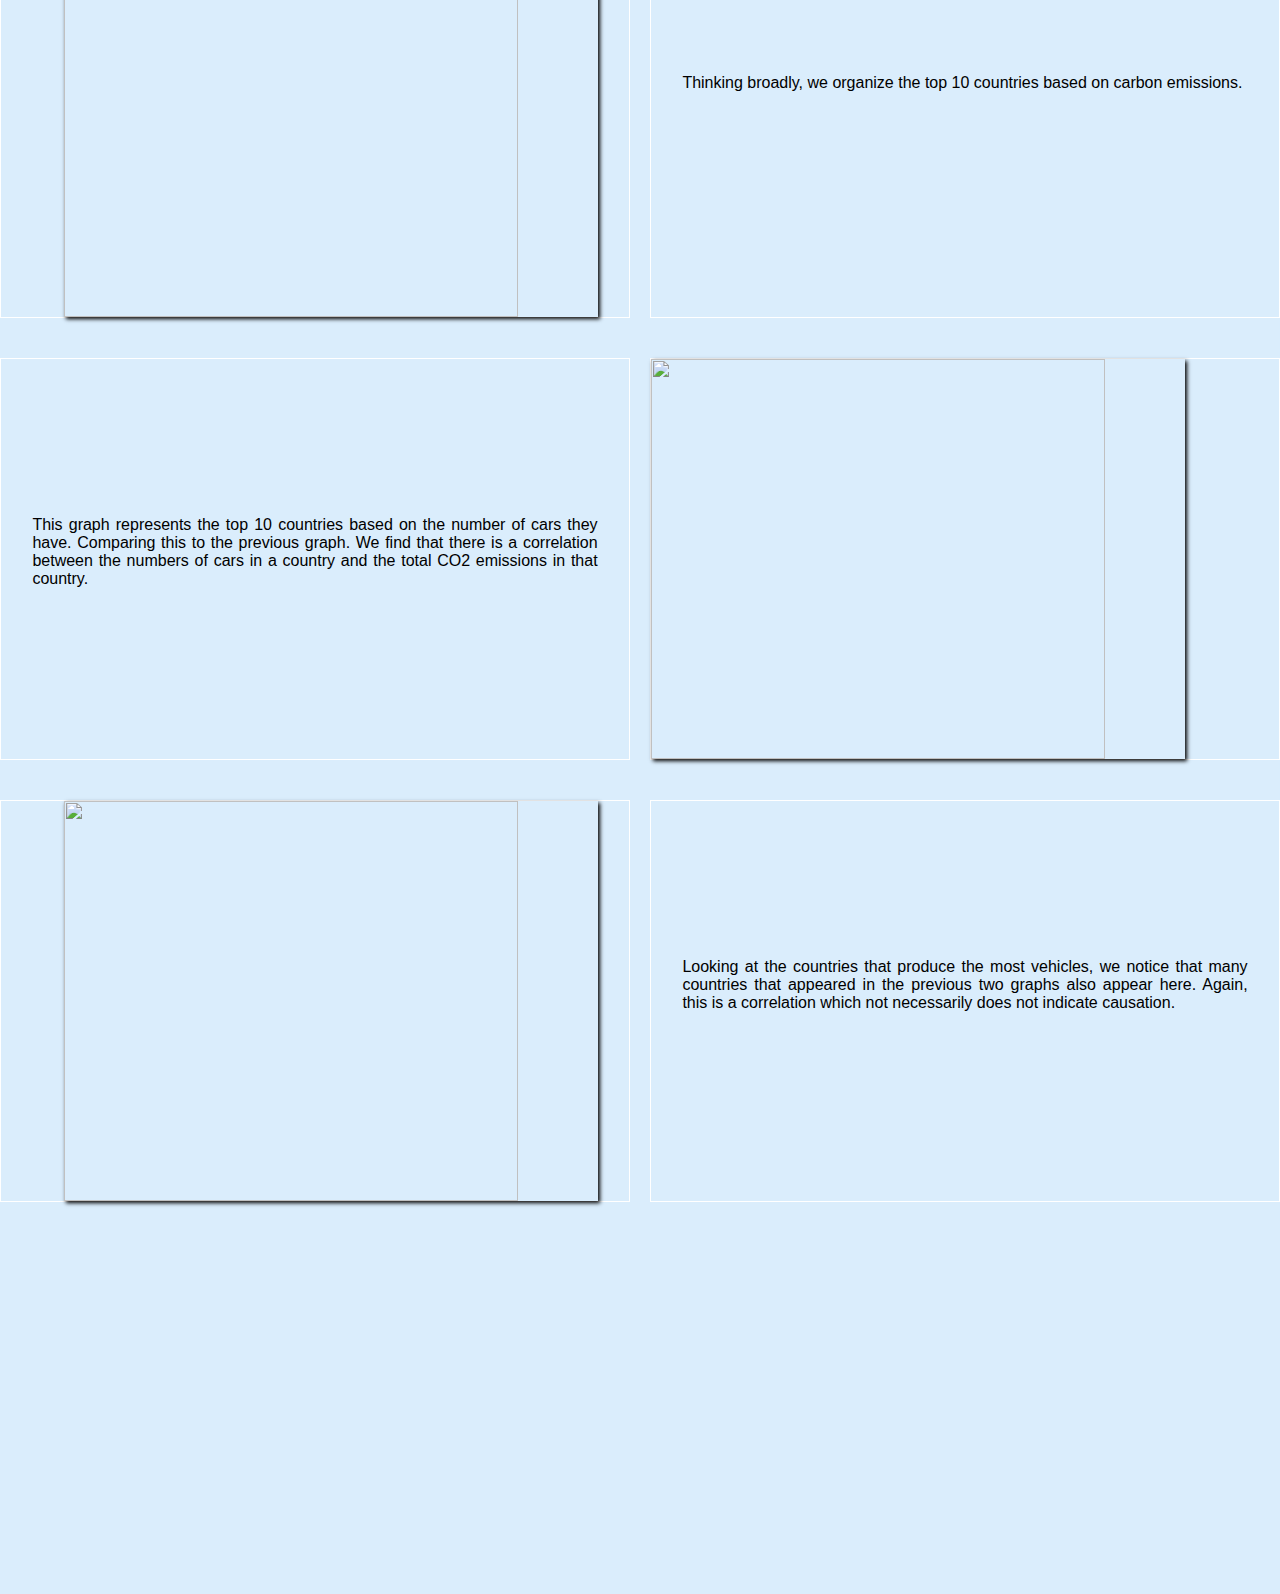
==== commit 8316d9df: "Update index.html" ====
--- a/index.html
+++ b/index.html
@@ -267,7 +267,7 @@
     <div class="flex-container">
         
     <div class="flex-child magenta">
-      <img class="img_left" src="https://psycho-baller.github.io/CalgaryHacks/images/final.png">
+      <img class="img_left" src="https://psycho-baller.github.io/CalgaryHacks/images/6.png">
     </div>
     
     <div class="flex-child green">
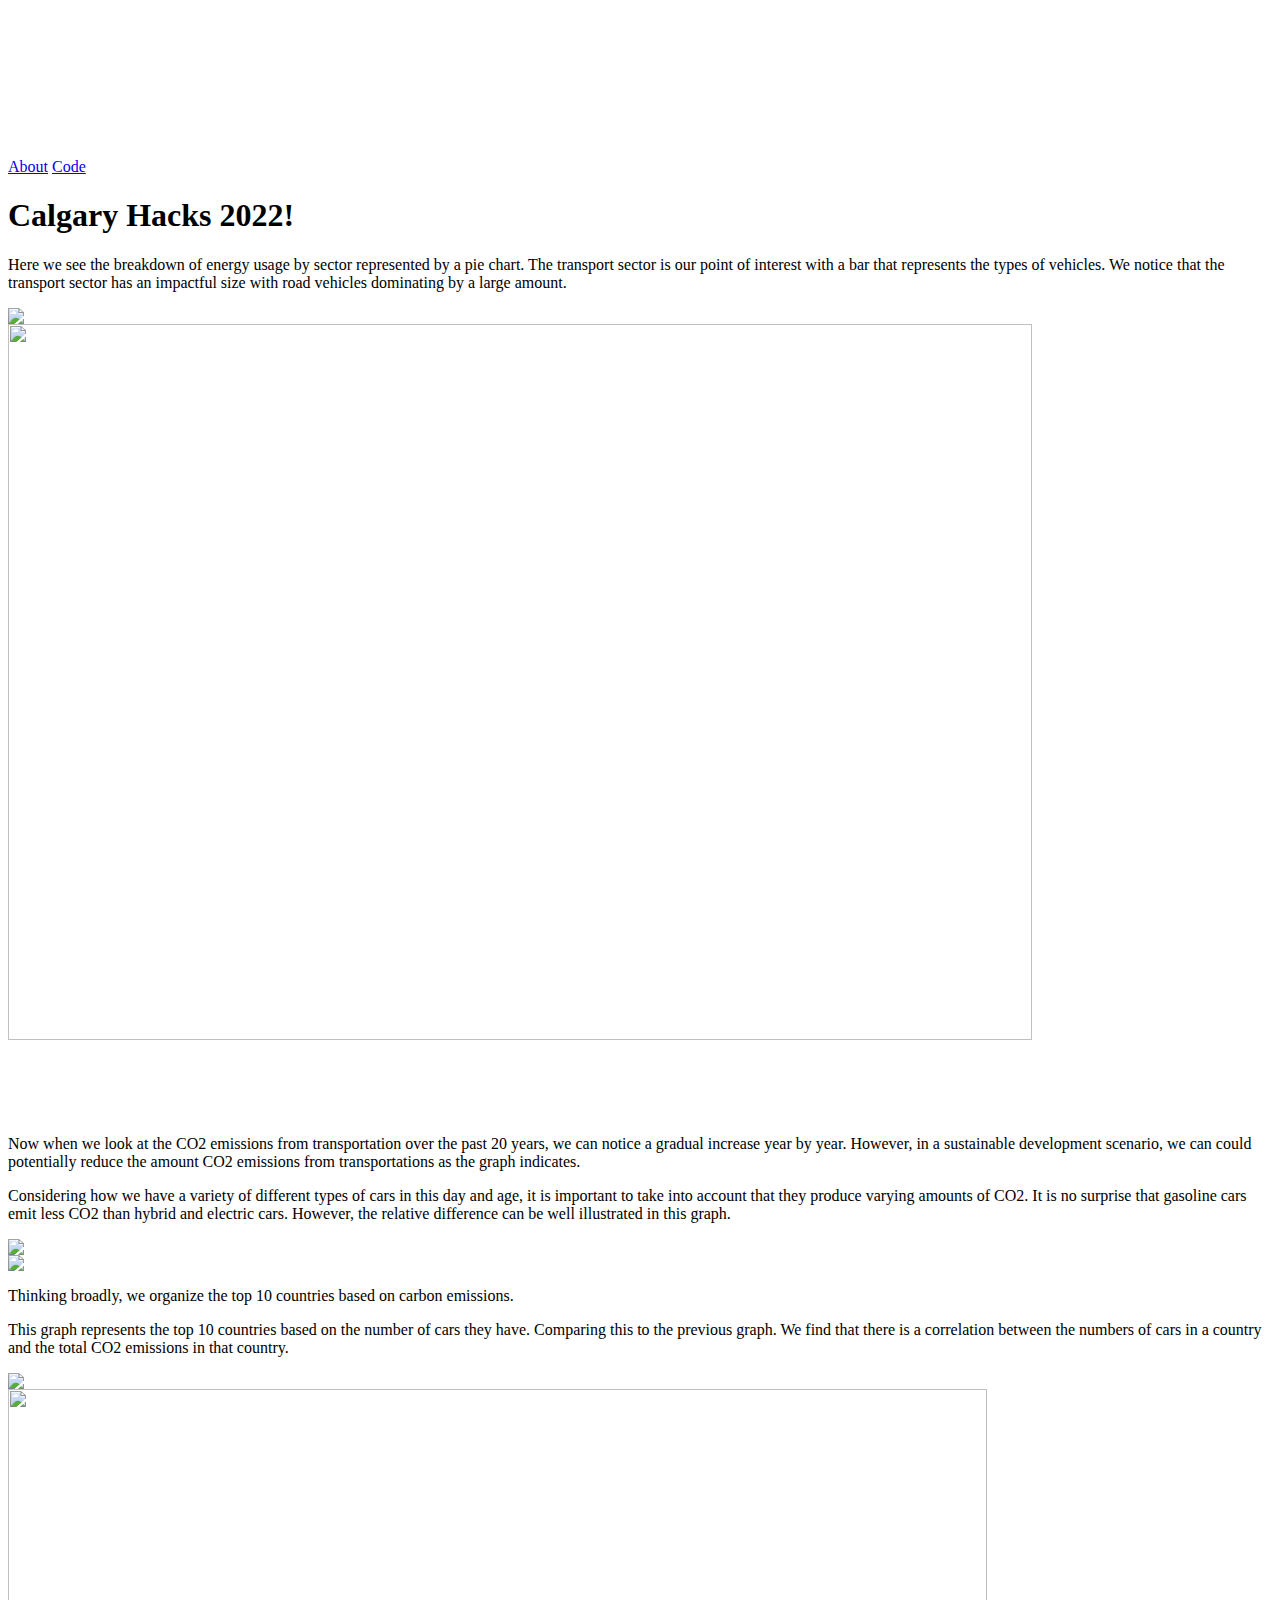
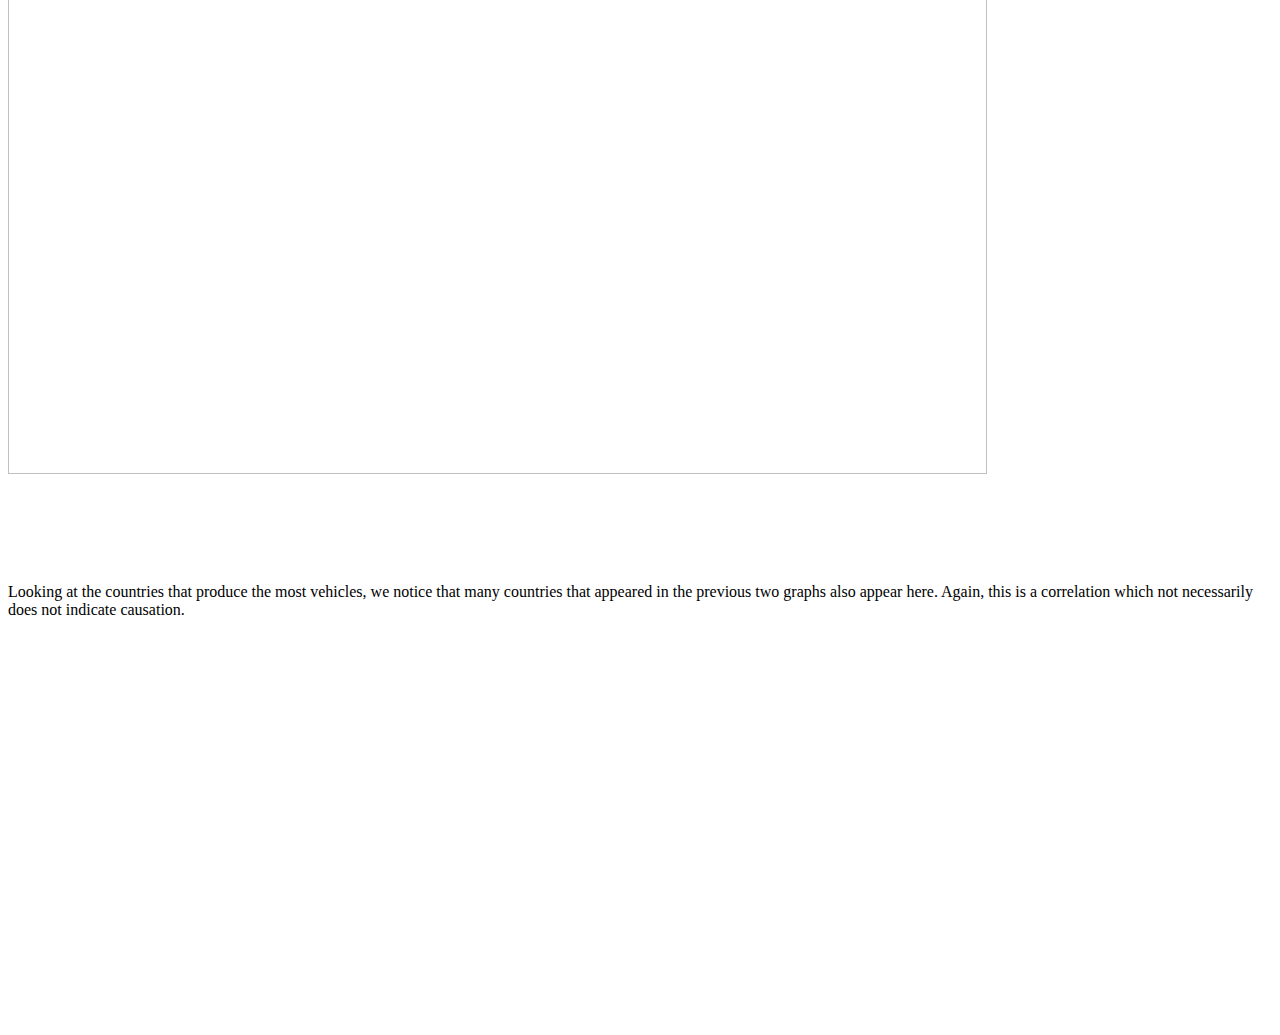
==== commit 68032ccb: "Update index.html" ====
--- a/index.html
+++ b/index.html
@@ -1,7 +1,7 @@
 <html>
   <head>
-    <title>CalgaryHacks</title>
-    <link href="https://psycho-baller.github.io/CalgaryHacks/index_css.css" rel="stylesheet" type="text/css"/>
+    <title>Our World Our Concern</title>
+    <link href="https://github.com/psycho-baller/our-world-our-concern/blob/main/index_css.css" rel="stylesheet" type="text/css"/>
   </head>
   
   <style>
@@ -163,7 +163,7 @@
   </style>
   
   <body>
-    <link rel="icon" href="https://psycho-baller.github.io/CalgaryHacks/images/favicon.ico" type="image/x-icon">
+    <link rel="icon" href="https://github.com/psycho-baller/our-world-our-concern/blob/main/images/favicon.ico" type="image/x-icon">
     
     <!--<link href="https://psycho-baller.github.io/CalgaryHacks/mobile.html" media="screen and (max-width: 550px)" />-->
 
@@ -175,13 +175,13 @@
     <div class="headline">
       
     <video class="vid" width="100%" autoplay muted>
-    <source src="https://psycho-baller.github.io/CalgaryHacks/images/Forest - 18534-2.mp4" type="video/mp4">
+    <source src="https://github.com/psycho-baller/our-world-our-concern/blob/main/images/Forest - 18534-2.mp4" type="video/mp4">
     </video>
       
     <div class="buttons">
     <div class="pill-nav">
-    <a href="https://psycho-baller.github.io/CalgaryHacks/about.html">About</a>
-    <a href="https://github.com/psycho-baller/CalgaryHacks">Code</a>
+    <a href="https://psycho-baller.github.io/our-world-our-concern/about.html">About</a>
+    <a href="https://github.com/psycho-baller/our-world-our-concern">Code</a>
     </div>
     </div>
       
@@ -198,7 +198,7 @@
     </div>
     
     <div class="flex-child green">
-      <img class="img_right" src="https://psycho-baller.github.io/CalgaryHacks/images/1.png">
+      <img class="img_right" src="https://github.com/psycho-baller/our-world-our-concern/blob/main/images/1.png">
       <!--<iframe src="https://trinket.io/embed/python/3d8d7ce66b?runOption=run" width="100%" height="356" frameborder="0" marginwidth="0" marginheight="0" allowfullscreen></iframe>-->
     </div>
   
@@ -209,7 +209,7 @@
     <div class="flex-container">
         
     <div class="flex-child magenta">
-      <img class="img_left" src="https://psycho-baller.github.io/CalgaryHacks/images/2.png">
+      <img style="width: 90%;" class="img_left" src="https://github.com/psycho-baller/our-world-our-concern/blob/main/images/2.png">
     </div>
     
     <div class="flex-child green">
@@ -227,7 +227,7 @@
     </div>
     
     <div class="flex-child green">
-      <img class="img_right" src="https://psycho-baller.github.io/CalgaryHacks/images/3.png">
+      <img class="img_right" src="https://github.com/psycho-baller/our-world-our-concern/blob/main/images/3.png">
       <!--<iframe src="https://trinket.io/embed/python/3d8d7ce66b?runOption=run" width="100%" height="356" frameborder="0" marginwidth="0" marginheight="0" allowfullscreen></iframe>-->
     </div>
   
@@ -238,7 +238,7 @@
     <div class="flex-container">
         
     <div class="flex-child magenta">
-      <img class="img_left" src="https://psycho-baller.github.io/CalgaryHacks/images/4.png">
+      <img class="img_left" src="https://github.com/psycho-baller/our-world-our-concern/blob/main/images/4.png">
     </div>
     
     <div class="flex-child green">
@@ -256,7 +256,7 @@
     </div>
     
     <div class="flex-child green">
-      <img class="img_right" src="https://psycho-baller.github.io/CalgaryHacks/images/5.png">
+      <img class="img_right" src="https://github.com/psycho-baller/our-world-our-concern/blob/main/images/5.png">
       <!--<iframe src="https://trinket.io/embed/python/3d8d7ce66b?runOption=run" width="100%" height="356" frameborder="0" marginwidth="0" marginheight="0" allowfullscreen></iframe>-->
     </div>
   
@@ -267,7 +267,7 @@
     <div class="flex-container">
         
     <div class="flex-child magenta">
-      <img class="img_left" src="https://psycho-baller.github.io/CalgaryHacks/images/6.png">
+      <img style="width: 88%;" class="img_left" src="https://github.com/psycho-baller/our-world-our-concern/blob/main/images/6.png">
     </div>
     
     <div class="flex-child green">
@@ -277,7 +277,7 @@
     </div>
     
     <br><br>
-    <iframe src="https://trinket.io/embed/python/44b1750293" width="100%" height="356" frameborder="0" marginwidth="0" marginheight="0" allowfullscreen></iframe>
+    <iframe src="https://trinket.io/embed/python/21830070eb" width="100%" height="356" frameborder="0" marginwidth="0" marginheight="0" allowfullscreen></iframe>
     
   </body>
 
